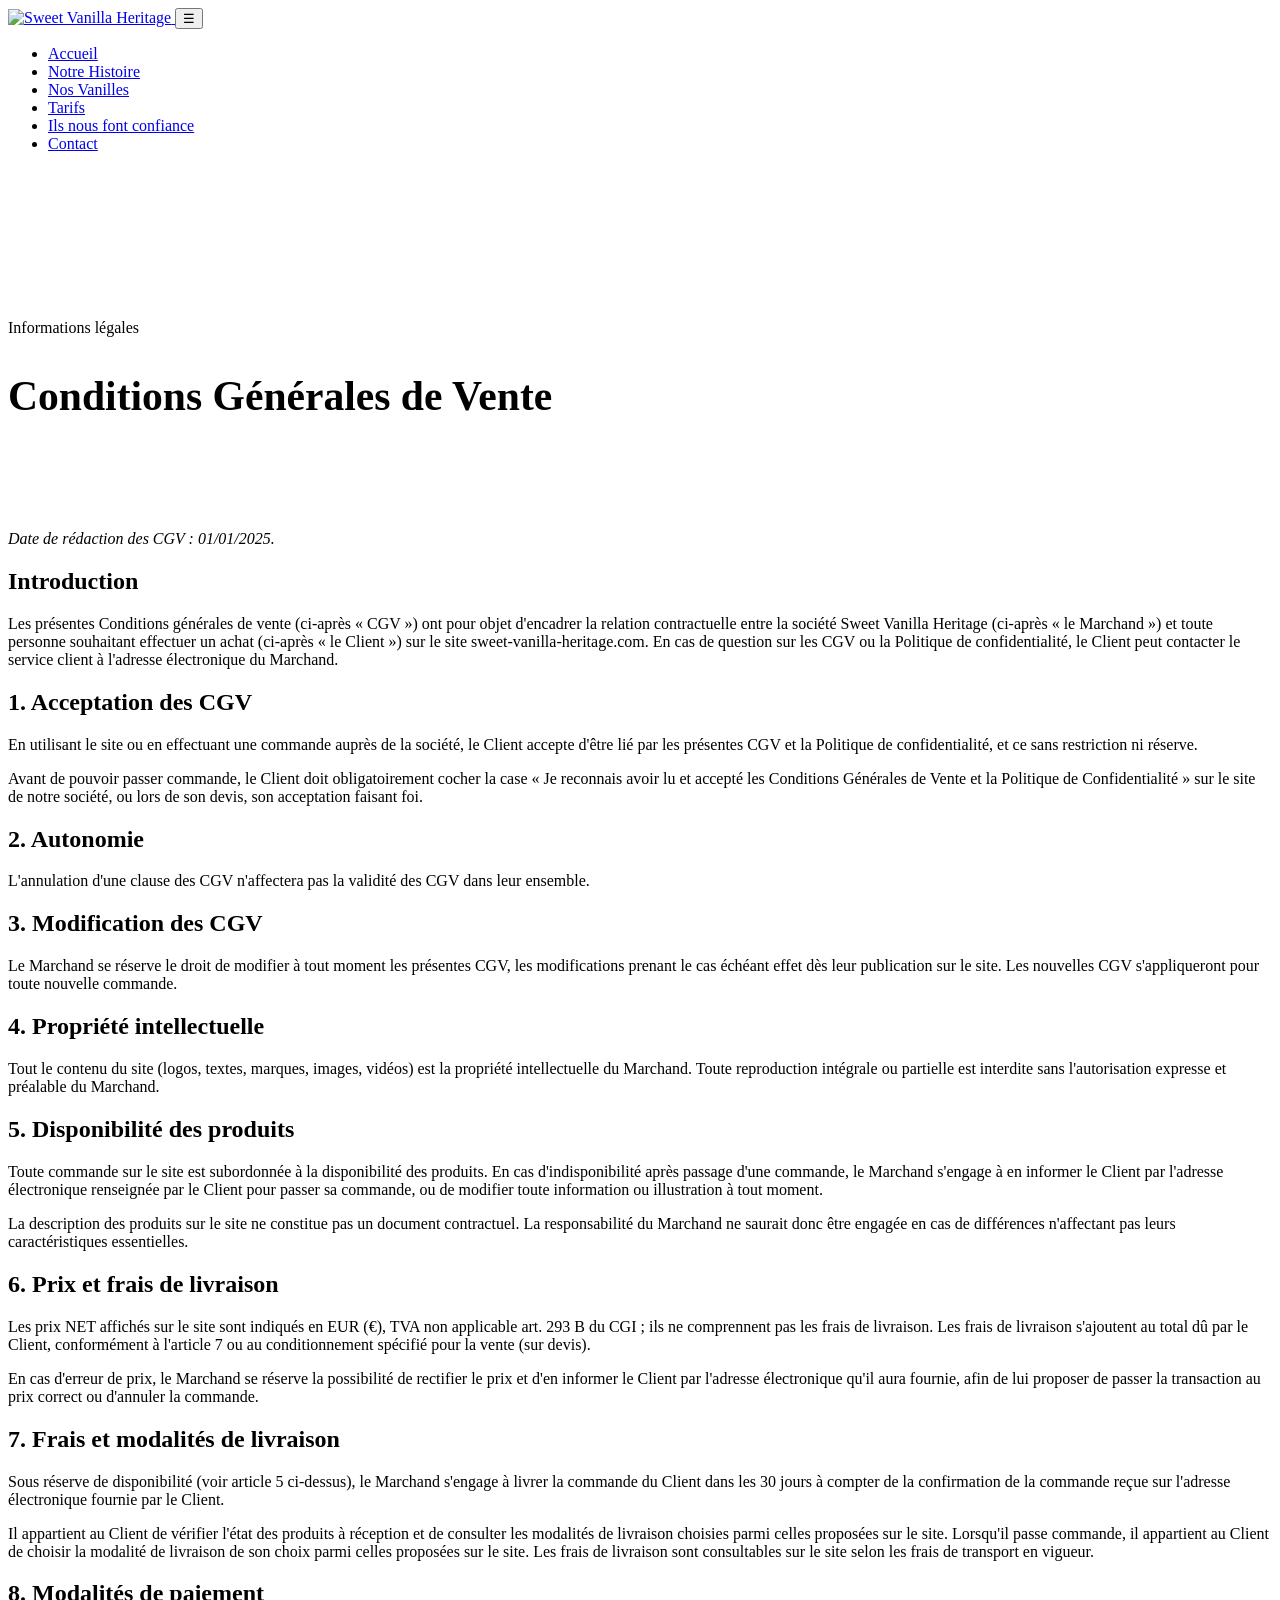
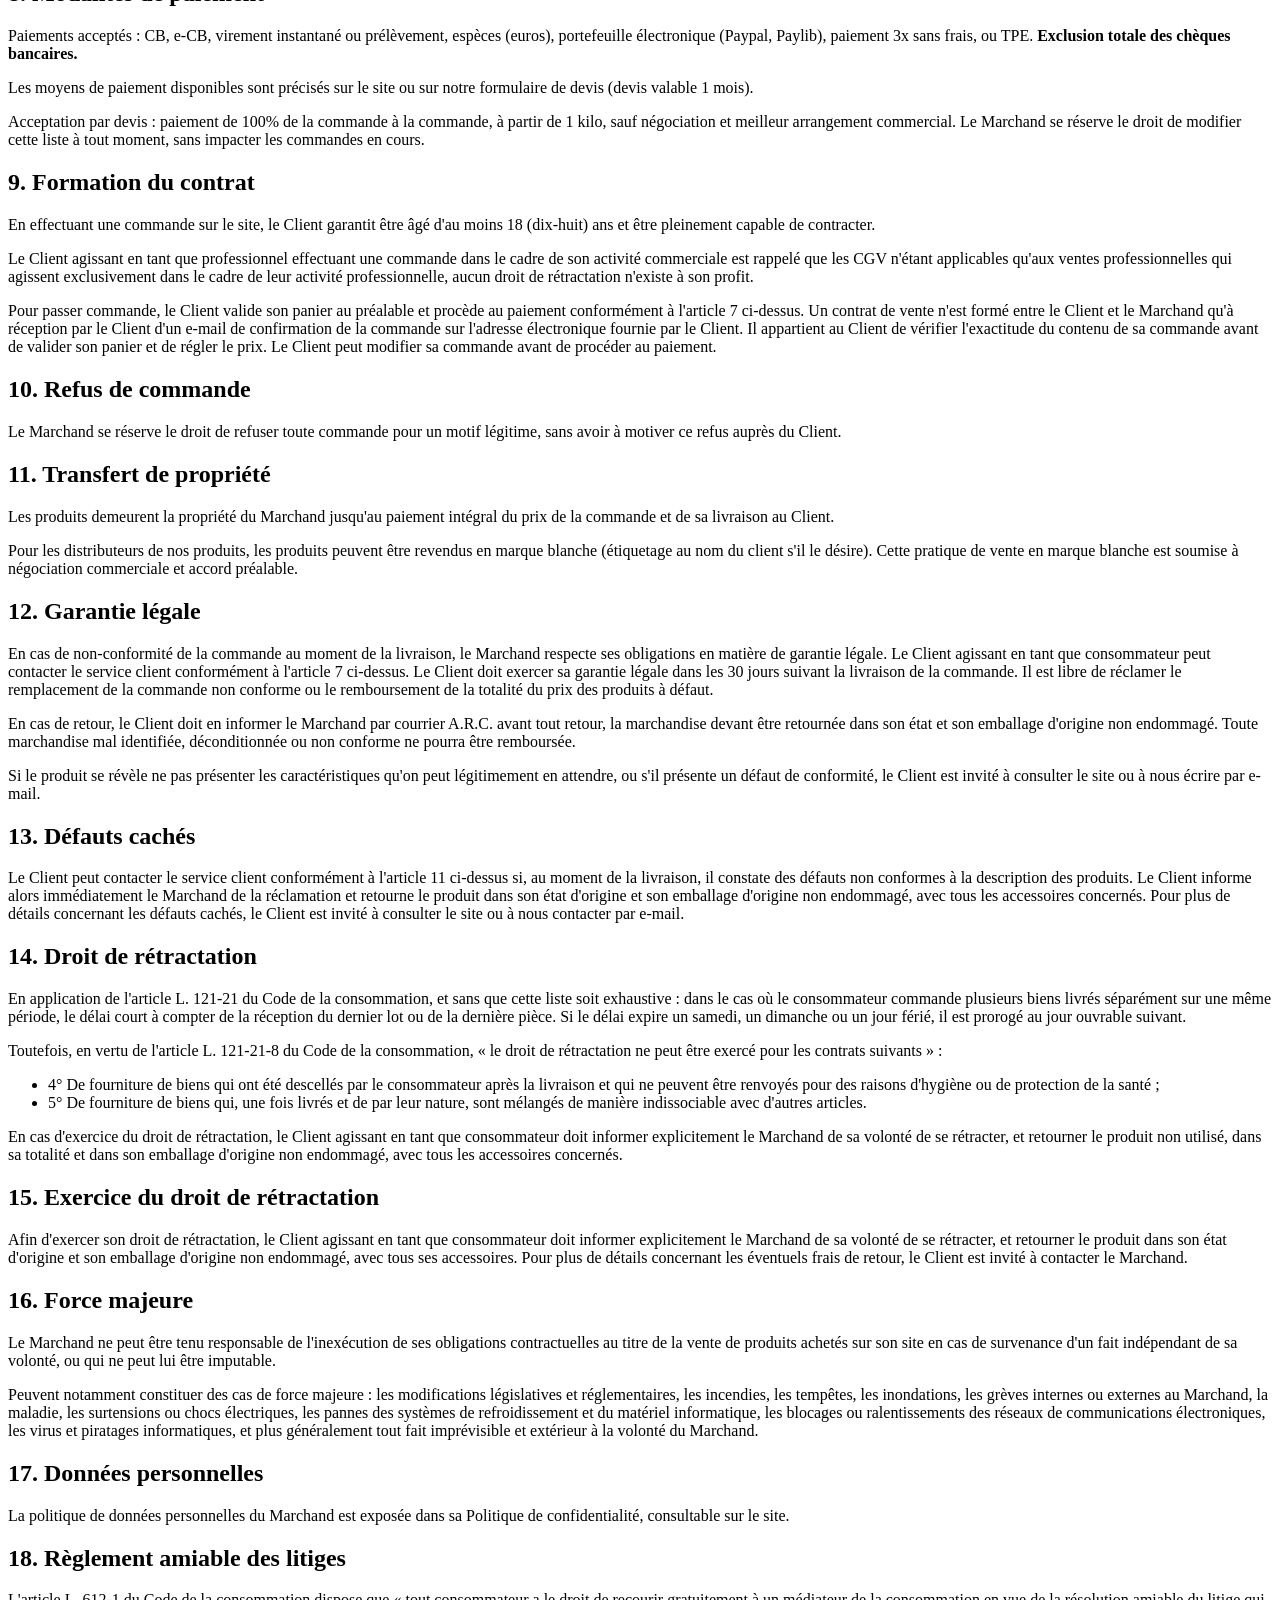
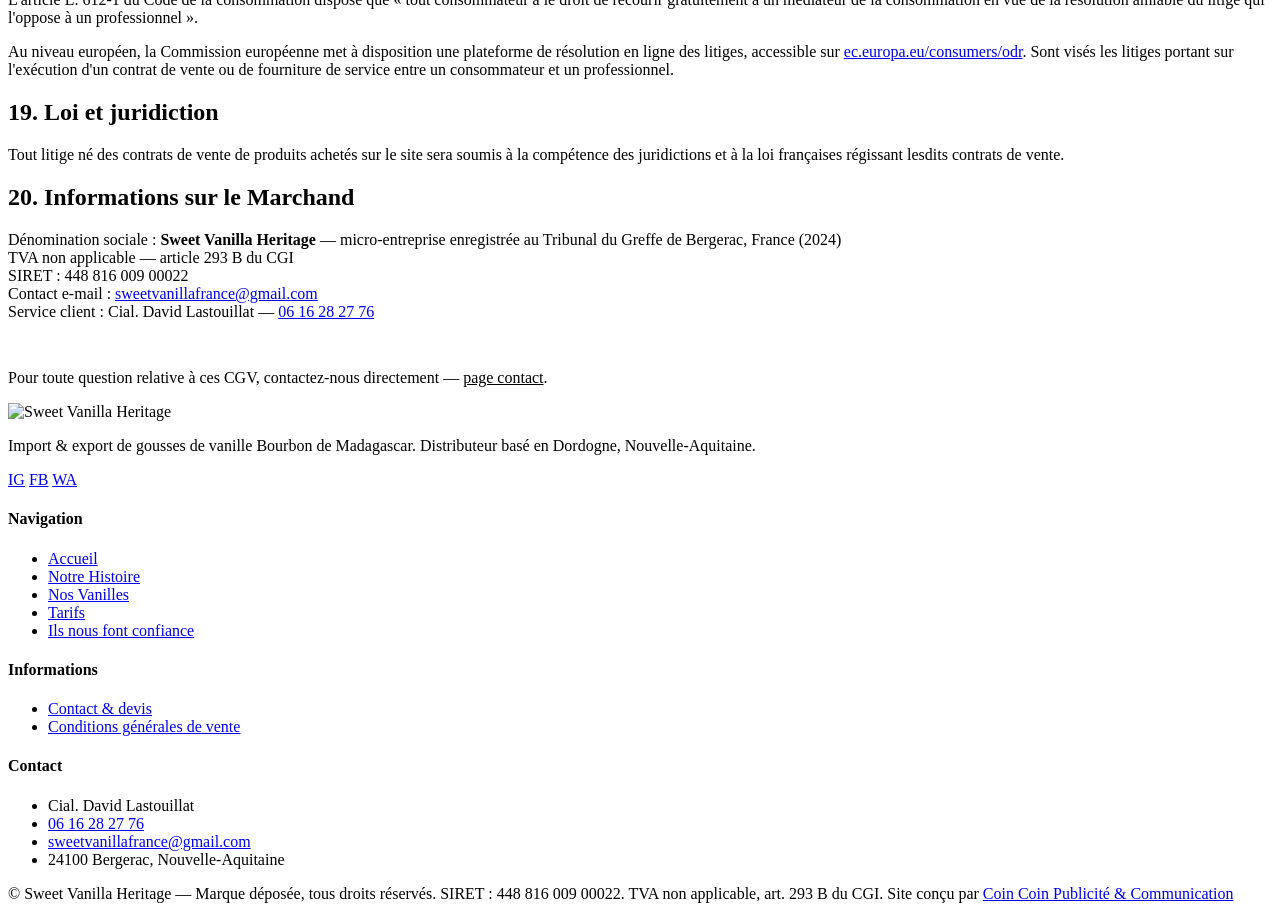
==== cgv.html @ 4b4fd027 "Add files via upload Site vitrine SVH" ====
<!DOCTYPE html>
<html lang="fr">
<head>
<meta charset="UTF-8">
<meta name="viewport" content="width=device-width, initial-scale=1.0">
<title>Conditions Générales de Vente — Sweet Vanilla Heritage</title>
<meta name="description" content="Conditions Générales de Vente de Sweet Vanilla Heritage.">
<link rel="icon" href="assets/img/favicon.png" type="image/png">
<link rel="preconnect" href="https://fonts.googleapis.com">
<link rel="preconnect" href="https://fonts.gstatic.com" crossorigin>
<link href="https://fonts.googleapis.com/css2?family=Playfair+Display:wght@500;600;700&family=Alex+Brush&family=Montserrat:wght@400;500;600;700&display=swap" rel="stylesheet">
<link rel="stylesheet" href="assets/css/style.css">
</head>
<body>

<header class="site-header">
  <div class="container">
    <a href="index.html" class="brand">
      <img src="assets/img/logo.png" alt="Sweet Vanilla Heritage">
    </a>
    <button class="nav-toggle" aria-label="Ouvrir le menu" aria-expanded="false">☰</button>
    <nav class="main-nav">
      <ul>
        <li><a href="index.html">Accueil</a></li>
        <li><a href="histoire.html">Notre Histoire</a></li>
        <li><a href="vanilles.html">Nos Vanilles</a></li>
        <li><a href="tarifs.html">Tarifs</a></li>
        <li><a href="confiance.html">Ils nous font confiance</a></li>
        <li><a href="contact.html">Contact</a></li>
      </ul>
    </nav>
  </div>
</header>

<section class="page-hero" style="padding-top:150px; padding-bottom:60px;">
  <div class="kenburns-bg" style="background-image: url('assets/img/harvest-vertical.jpg'); filter:brightness(0.4);"></div>
  <div class="container">
    <span class="eyebrow">Informations légales</span>
    <h1 style="font-size:clamp(1.8rem,4vw,2.6rem);">Conditions Générales de Vente</h1>
  </div>
</section>

<section class="section">
  <div class="container legal">
    <p class="muted"><em>Date de rédaction des CGV : 01/01/2025.</em></p>

    <h2>Introduction</h2>
    <p>Les présentes Conditions générales de vente (ci-après « CGV ») ont pour objet d'encadrer la relation contractuelle entre la société Sweet Vanilla Heritage (ci-après « le Marchand ») et toute personne souhaitant effectuer un achat (ci-après « le Client ») sur le site sweet-vanilla-heritage.com. En cas de question sur les CGV ou la Politique de confidentialité, le Client peut contacter le service client à l'adresse électronique du Marchand.</p>

    <h2>1. Acceptation des CGV</h2>
    <p>En utilisant le site ou en effectuant une commande auprès de la société, le Client accepte d'être lié par les présentes CGV et la Politique de confidentialité, et ce sans restriction ni réserve.</p>
    <p>Avant de pouvoir passer commande, le Client doit obligatoirement cocher la case « Je reconnais avoir lu et accepté les Conditions Générales de Vente et la Politique de Confidentialité » sur le site de notre société, ou lors de son devis, son acceptation faisant foi.</p>

    <h2>2. Autonomie</h2>
    <p>L'annulation d'une clause des CGV n'affectera pas la validité des CGV dans leur ensemble.</p>

    <h2>3. Modification des CGV</h2>
    <p>Le Marchand se réserve le droit de modifier à tout moment les présentes CGV, les modifications prenant le cas échéant effet dès leur publication sur le site. Les nouvelles CGV s'appliqueront pour toute nouvelle commande.</p>

    <h2>4. Propriété intellectuelle</h2>
    <p>Tout le contenu du site (logos, textes, marques, images, vidéos) est la propriété intellectuelle du Marchand. Toute reproduction intégrale ou partielle est interdite sans l'autorisation expresse et préalable du Marchand.</p>

    <h2>5. Disponibilité des produits</h2>
    <p>Toute commande sur le site est subordonnée à la disponibilité des produits. En cas d'indisponibilité après passage d'une commande, le Marchand s'engage à en informer le Client par l'adresse électronique renseignée par le Client pour passer sa commande, ou de modifier toute information ou illustration à tout moment.</p>
    <p>La description des produits sur le site ne constitue pas un document contractuel. La responsabilité du Marchand ne saurait donc être engagée en cas de différences n'affectant pas leurs caractéristiques essentielles.</p>

    <h2>6. Prix et frais de livraison</h2>
    <p>Les prix NET affichés sur le site sont indiqués en EUR (€), TVA non applicable art. 293 B du CGI ; ils ne comprennent pas les frais de livraison. Les frais de livraison s'ajoutent au total dû par le Client, conformément à l'article 7 ou au conditionnement spécifié pour la vente (sur devis).</p>
    <p>En cas d'erreur de prix, le Marchand se réserve la possibilité de rectifier le prix et d'en informer le Client par l'adresse électronique qu'il aura fournie, afin de lui proposer de passer la transaction au prix correct ou d'annuler la commande.</p>

    <h2>7. Frais et modalités de livraison</h2>
    <p>Sous réserve de disponibilité (voir article 5 ci-dessus), le Marchand s'engage à livrer la commande du Client dans les 30 jours à compter de la confirmation de la commande reçue sur l'adresse électronique fournie par le Client.</p>
    <p>Il appartient au Client de vérifier l'état des produits à réception et de consulter les modalités de livraison choisies parmi celles proposées sur le site. Lorsqu'il passe commande, il appartient au Client de choisir la modalité de livraison de son choix parmi celles proposées sur le site. Les frais de livraison sont consultables sur le site selon les frais de transport en vigueur.</p>

    <h2>8. Modalités de paiement</h2>
    <p>Paiements acceptés : CB, e-CB, virement instantané ou prélèvement, espèces (euros), portefeuille électronique (Paypal, Paylib), paiement 3x sans frais, ou TPE. <strong>Exclusion totale des chèques bancaires.</strong></p>
    <p>Les moyens de paiement disponibles sont précisés sur le site ou sur notre formulaire de devis (devis valable 1 mois).</p>
    <p>Acceptation par devis : paiement de 100% de la commande à la commande, à partir de 1 kilo, sauf négociation et meilleur arrangement commercial. Le Marchand se réserve le droit de modifier cette liste à tout moment, sans impacter les commandes en cours.</p>

    <h2>9. Formation du contrat</h2>
    <p>En effectuant une commande sur le site, le Client garantit être âgé d'au moins 18 (dix-huit) ans et être pleinement capable de contracter.</p>
    <p>Le Client agissant en tant que professionnel effectuant une commande dans le cadre de son activité commerciale est rappelé que les CGV n'étant applicables qu'aux ventes professionnelles qui agissent exclusivement dans le cadre de leur activité professionnelle, aucun droit de rétractation n'existe à son profit.</p>
    <p>Pour passer commande, le Client valide son panier au préalable et procède au paiement conformément à l'article 7 ci-dessus. Un contrat de vente n'est formé entre le Client et le Marchand qu'à réception par le Client d'un e-mail de confirmation de la commande sur l'adresse électronique fournie par le Client. Il appartient au Client de vérifier l'exactitude du contenu de sa commande avant de valider son panier et de régler le prix. Le Client peut modifier sa commande avant de procéder au paiement.</p>

    <h2>10. Refus de commande</h2>
    <p>Le Marchand se réserve le droit de refuser toute commande pour un motif légitime, sans avoir à motiver ce refus auprès du Client.</p>

    <h2>11. Transfert de propriété</h2>
    <p>Les produits demeurent la propriété du Marchand jusqu'au paiement intégral du prix de la commande et de sa livraison au Client.</p>
    <p>Pour les distributeurs de nos produits, les produits peuvent être revendus en marque blanche (étiquetage au nom du client s'il le désire). Cette pratique de vente en marque blanche est soumise à négociation commerciale et accord préalable.</p>

    <h2>12. Garantie légale</h2>
    <p>En cas de non-conformité de la commande au moment de la livraison, le Marchand respecte ses obligations en matière de garantie légale. Le Client agissant en tant que consommateur peut contacter le service client conformément à l'article 7 ci-dessus. Le Client doit exercer sa garantie légale dans les 30 jours suivant la livraison de la commande. Il est libre de réclamer le remplacement de la commande non conforme ou le remboursement de la totalité du prix des produits à défaut.</p>
    <p>En cas de retour, le Client doit en informer le Marchand par courrier A.R.C. avant tout retour, la marchandise devant être retournée dans son état et son emballage d'origine non endommagé. Toute marchandise mal identifiée, déconditionnée ou non conforme ne pourra être remboursée.</p>
    <p>Si le produit se révèle ne pas présenter les caractéristiques qu'on peut légitimement en attendre, ou s'il présente un défaut de conformité, le Client est invité à consulter le site ou à nous écrire par e-mail.</p>

    <h2>13. Défauts cachés</h2>
    <p>Le Client peut contacter le service client conformément à l'article 11 ci-dessus si, au moment de la livraison, il constate des défauts non conformes à la description des produits. Le Client informe alors immédiatement le Marchand de la réclamation et retourne le produit dans son état d'origine et son emballage d'origine non endommagé, avec tous les accessoires concernés. Pour plus de détails concernant les défauts cachés, le Client est invité à consulter le site ou à nous contacter par e-mail.</p>

    <h2>14. Droit de rétractation</h2>
    <p>En application de l'article L. 121-21 du Code de la consommation, et sans que cette liste soit exhaustive : dans le cas où le consommateur commande plusieurs biens livrés séparément sur une même période, le délai court à compter de la réception du dernier lot ou de la dernière pièce. Si le délai expire un samedi, un dimanche ou un jour férié, il est prorogé au jour ouvrable suivant.</p>
    <p>Toutefois, en vertu de l'article L. 121-21-8 du Code de la consommation, « le droit de rétractation ne peut être exercé pour les contrats suivants » :</p>
    <ul>
      <li>4° De fourniture de biens qui ont été descellés par le consommateur après la livraison et qui ne peuvent être renvoyés pour des raisons d'hygiène ou de protection de la santé ;</li>
      <li>5° De fourniture de biens qui, une fois livrés et de par leur nature, sont mélangés de manière indissociable avec d'autres articles.</li>
    </ul>
    <p>En cas d'exercice du droit de rétractation, le Client agissant en tant que consommateur doit informer explicitement le Marchand de sa volonté de se rétracter, et retourner le produit non utilisé, dans sa totalité et dans son emballage d'origine non endommagé, avec tous les accessoires concernés.</p>

    <h2>15. Exercice du droit de rétractation</h2>
    <p>Afin d'exercer son droit de rétractation, le Client agissant en tant que consommateur doit informer explicitement le Marchand de sa volonté de se rétracter, et retourner le produit dans son état d'origine et son emballage d'origine non endommagé, avec tous ses accessoires. Pour plus de détails concernant les éventuels frais de retour, le Client est invité à contacter le Marchand.</p>

    <h2>16. Force majeure</h2>
    <p>Le Marchand ne peut être tenu responsable de l'inexécution de ses obligations contractuelles au titre de la vente de produits achetés sur son site en cas de survenance d'un fait indépendant de sa volonté, ou qui ne peut lui être imputable.</p>
    <p>Peuvent notamment constituer des cas de force majeure : les modifications législatives et réglementaires, les incendies, les tempêtes, les inondations, les grèves internes ou externes au Marchand, la maladie, les surtensions ou chocs électriques, les pannes des systèmes de refroidissement et du matériel informatique, les blocages ou ralentissements des réseaux de communications électroniques, les virus et piratages informatiques, et plus généralement tout fait imprévisible et extérieur à la volonté du Marchand.</p>

    <h2>17. Données personnelles</h2>
    <p>La politique de données personnelles du Marchand est exposée dans sa Politique de confidentialité, consultable sur le site.</p>

    <h2>18. Règlement amiable des litiges</h2>
    <p>L'article L. 612-1 du Code de la consommation dispose que « tout consommateur a le droit de recourir gratuitement à un médiateur de la consommation en vue de la résolution amiable du litige qui l'oppose à un professionnel ».</p>
    <p>Au niveau européen, la Commission européenne met à disposition une plateforme de résolution en ligne des litiges, accessible sur <a href="https://ec.europa.eu/consumers/odr/" target="_blank" rel="noopener" style="text-decoration:underline;">ec.europa.eu/consumers/odr</a>. Sont visés les litiges portant sur l'exécution d'un contrat de vente ou de fourniture de service entre un consommateur et un professionnel.</p>

    <h2>19. Loi et juridiction</h2>
    <p>Tout litige né des contrats de vente de produits achetés sur le site sera soumis à la compétence des juridictions et à la loi françaises régissant lesdits contrats de vente.</p>

    <h2>20. Informations sur le Marchand</h2>
    <p>
      Dénomination sociale : <strong>Sweet Vanilla Heritage</strong> — micro-entreprise enregistrée au Tribunal du Greffe de Bergerac, France (2024)<br>
      TVA non applicable — article 293 B du CGI<br>
      SIRET : 448 816 009 00022<br>
      Contact e-mail : <a href="mailto:sweetvanillafrance@gmail.com" style="text-decoration:underline;">sweetvanillafrance@gmail.com</a><br>
      Service client : Cial. David Lastouillat — <a href="tel:+33616282776" style="text-decoration:underline;">06 16 28 27 76</a>
    </p>

    <div class="divider" style="margin:48px auto;"></div>
    <p class="text-center muted">Pour toute question relative à ces CGV, contactez-nous directement — <a href="contact.html" style="color:var(--gold-dark); text-decoration:underline;">page contact</a>.</p>
  </div>
</section>

<footer class="site-footer">
  <div class="container">
    <div class="footer-grid">
      <div class="footer-brand">
        <img src="assets/img/logo.png" alt="Sweet Vanilla Heritage">
        <p>Import &amp; export de gousses de vanille Bourbon de Madagascar. Distributeur basé en Dordogne, Nouvelle-Aquitaine.</p>
        <div class="social-row">
          <a href="https://www.instagram.com/sweetvanillaheritage" target="_blank" rel="noopener" aria-label="Instagram">IG</a>
          <a href="https://www.facebook.com/" target="_blank" rel="noopener" aria-label="Facebook">FB</a>
          <a href="https://wa.me/33616282776" target="_blank" rel="noopener" aria-label="WhatsApp">WA</a>
        </div>
      </div>
      <div>
        <h4>Navigation</h4>
        <ul>
          <li><a href="index.html">Accueil</a></li>
          <li><a href="histoire.html">Notre Histoire</a></li>
          <li><a href="vanilles.html">Nos Vanilles</a></li>
          <li><a href="tarifs.html">Tarifs</a></li>
          <li><a href="confiance.html">Ils nous font confiance</a></li>
        </ul>
      </div>
      <div>
        <h4>Informations</h4>
        <ul>
          <li><a href="contact.html">Contact &amp; devis</a></li>
          <li><a href="cgv.html">Conditions générales de vente</a></li>
        </ul>
      </div>
      <div>
        <h4>Contact</h4>
        <ul>
          <li>Cial. David Lastouillat</li>
          <li><a href="tel:+33616282776">06 16 28 27 76</a></li>
          <li><a href="mailto:sweetvanillafrance@gmail.com">sweetvanillafrance@gmail.com</a></li>
          <li>24100 Bergerac, Nouvelle-Aquitaine</li>
        </ul>
      </div>
    </div>
    <div class="footer-bottom">
      <span>© <span id="year"></span> Sweet Vanilla Heritage — Marque déposée, tous droits réservés. SIRET : 448 816 009 00022. TVA non applicable, art. 293 B du CGI.</span>
      <span>Site conçu par <a href="https://www.coin-coin.fr" target="_blank" rel="noopener">Coin Coin Publicité &amp; Communication</a></span>
    </div>
  </div>
</footer>

<script src="assets/js/main.js"></script>
</body>
</html>
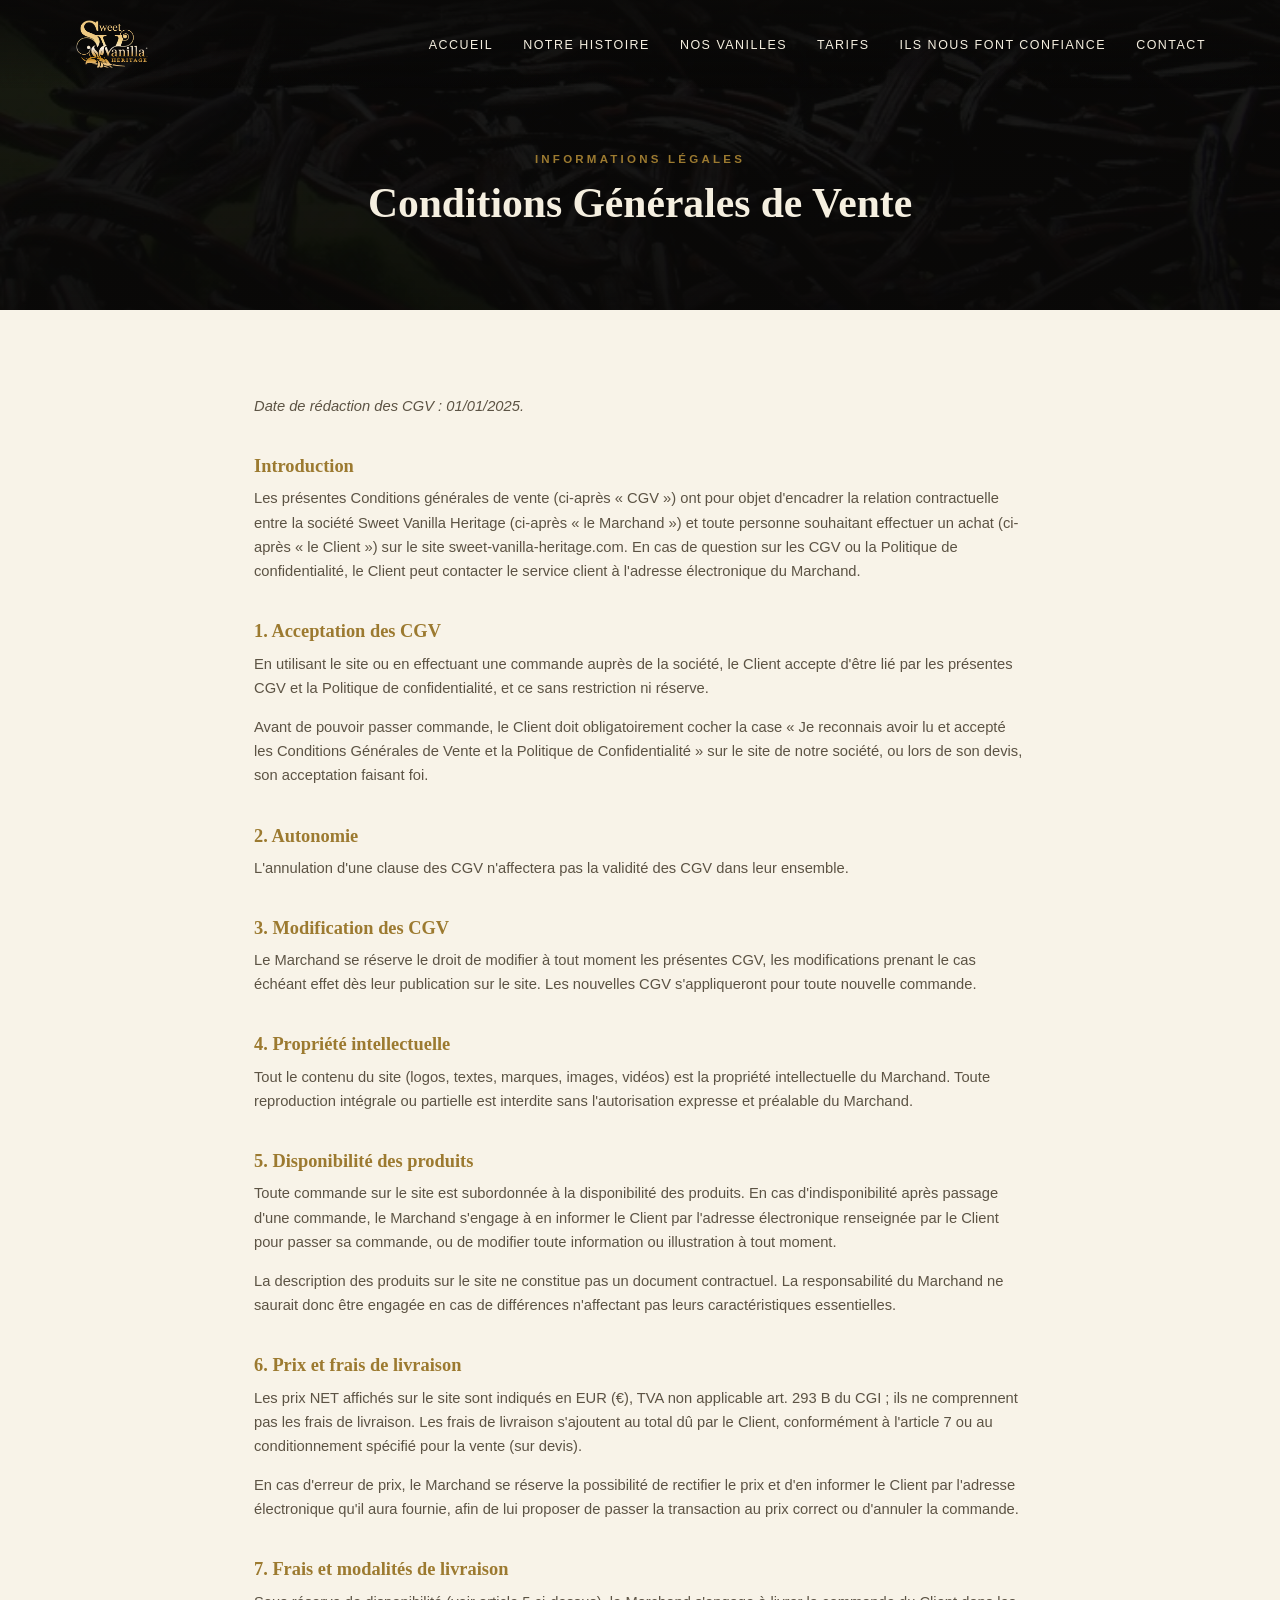
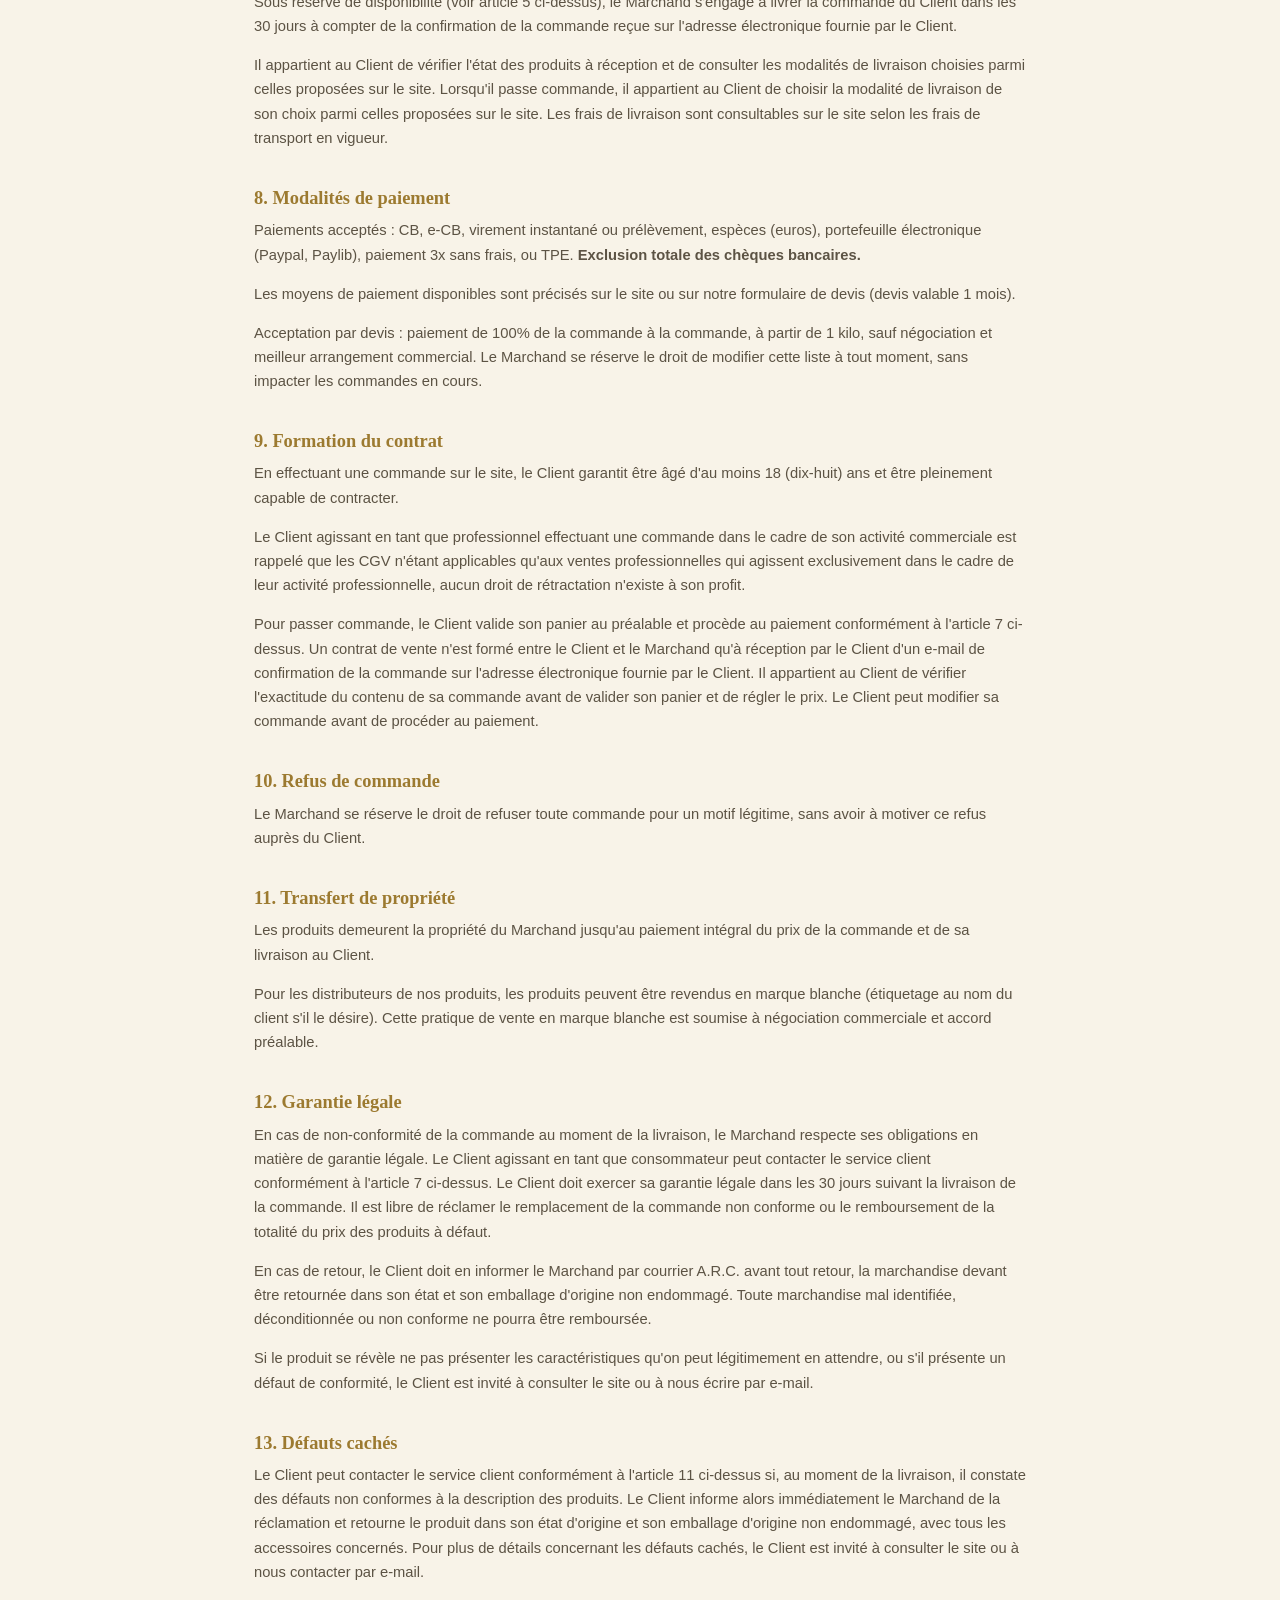
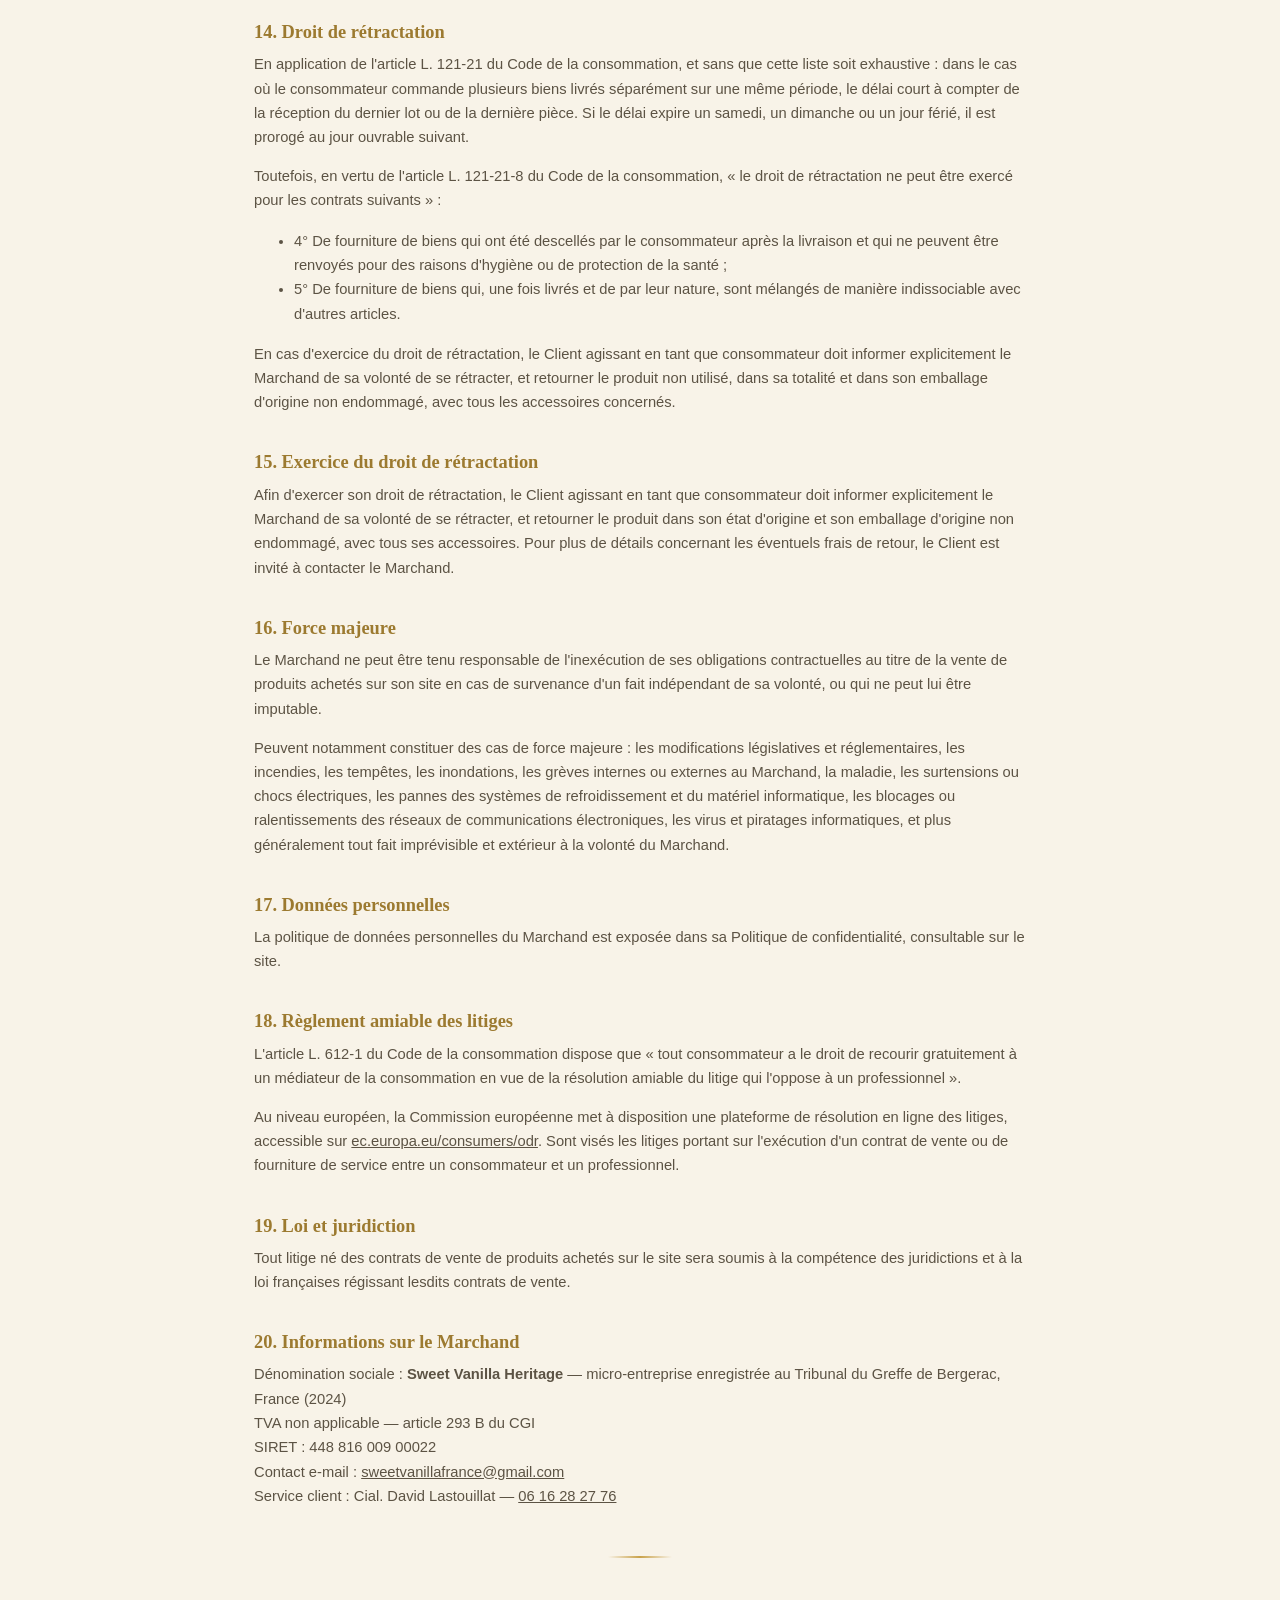
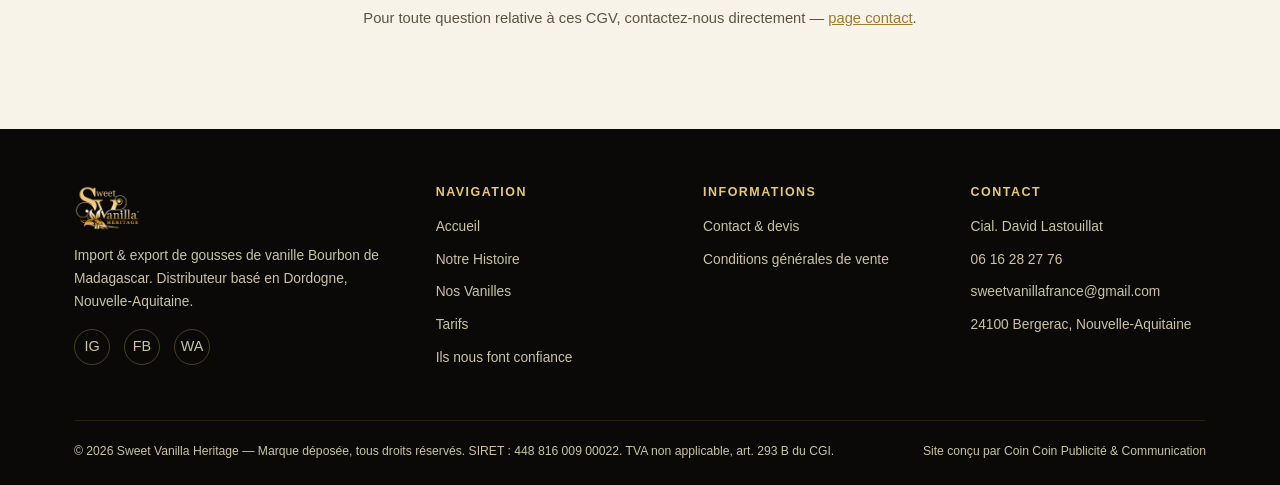
==== commit 82086b11: "Lien du pied de page vers pub.coin-coin.fr" ====
--- a/cgv.html
+++ b/cgv.html
@@ -178,7 +178,7 @@
     </div>
     <div class="footer-bottom">
       <span>© <span id="year"></span> Sweet Vanilla Heritage — Marque déposée, tous droits réservés. SIRET : 448 816 009 00022. TVA non applicable, art. 293 B du CGI.</span>
-      <span>Site conçu par <a href="https://www.coin-coin.fr" target="_blank" rel="noopener">Coin Coin Publicité &amp; Communication</a></span>
+      <span>Site conçu par <a href="https://pub.coin-coin.fr" target="_blank" rel="noopener">Coin Coin Publicité &amp; Communication</a></span>
     </div>
   </div>
 </footer>
--- a/assets/css/style.css
+++ b/assets/css/style.css
@@ -0,0 +1,766 @@
+/* =========================================================
+   Sweet Vanilla Heritage — feuille de style principale
+   Charte : noir profond + or, esprit plaquette "L'Or Noir de Madagascar"
+   ========================================================= */
+
+:root {
+  --black: #0a0908;
+  --black-soft: #141210;
+  --black-elevated: #1c1815;
+  --gold: #c9a24a;
+  --gold-light: #e6c878;
+  --gold-dark: #9c7a30;
+  --cream: #f8f3e8;
+  --cream-2: #efe7d6;
+  --text-light: #f5efe0;
+  --text-muted: #cdc2a8;
+  --text-dark: #241f18;
+  --text-dark-muted: #5c5344;
+  --border-gold: rgba(201, 162, 74, 0.35);
+  --shadow: 0 18px 40px rgba(0, 0, 0, 0.35);
+  --radius: 2px;
+  --serif: "Playfair Display", "Georgia", serif;
+  --script: "Alex Brush", "Brush Script MT", cursive;
+  --sans: "Montserrat", "Helvetica Neue", Arial, sans-serif;
+  --max-width: 1180px;
+}
+
+* { box-sizing: border-box; }
+html { scroll-behavior: smooth; }
+
+body {
+  margin: 0;
+  font-family: var(--sans);
+  background: var(--cream);
+  color: var(--text-dark);
+  line-height: 1.65;
+  -webkit-font-smoothing: antialiased;
+}
+
+img { max-width: 100%; display: block; }
+a { color: inherit; text-decoration: none; }
+
+.container {
+  max-width: var(--max-width);
+  margin: 0 auto;
+  padding: 0 24px;
+}
+
+h1, h2, h3, h4 {
+  font-family: var(--serif);
+  font-weight: 600;
+  line-height: 1.2;
+  margin: 0 0 0.5em;
+}
+
+h1 { font-size: clamp(2.2rem, 5vw, 3.6rem); }
+h2 { font-size: clamp(1.7rem, 3.4vw, 2.5rem); }
+h3 { font-size: 1.3rem; }
+
+p { margin: 0 0 1em; }
+
+.eyebrow {
+  display: block;
+  font-family: var(--sans);
+  font-size: 0.72rem;
+  letter-spacing: 0.28em;
+  text-transform: uppercase;
+  color: var(--gold-dark);
+  margin-bottom: 0.9em;
+  font-weight: 600;
+}
+
+.tagline-script {
+  font-family: var(--script);
+  font-size: clamp(1.6rem, 3vw, 2.4rem);
+  color: var(--gold-light);
+  font-weight: 400;
+  line-height: 1.3;
+}
+
+.section {
+  padding: 84px 0;
+}
+.section--tight { padding: 56px 0; }
+
+.section--dark {
+  background: var(--black);
+  color: var(--text-light);
+}
+.section--dark h2, .section--dark h3 { color: var(--text-light); }
+.section--dark .eyebrow { color: var(--gold-light); }
+
+.section--elevated { background: var(--black-soft); color: var(--text-light); }
+.section--elevated h2, .section--elevated h3 { color: var(--text-light); }
+
+.section-head {
+  text-align: center;
+  max-width: 720px;
+  margin: 0 auto 48px;
+}
+
+.divider {
+  width: 64px;
+  height: 2px;
+  margin: 18px auto;
+  background: linear-gradient(90deg, transparent, var(--gold), transparent);
+}
+
+/* Buttons */
+.btn {
+  display: inline-block;
+  padding: 14px 34px;
+  border: 1px solid var(--gold);
+  border-radius: var(--radius);
+  font-family: var(--sans);
+  font-size: 0.78rem;
+  letter-spacing: 0.16em;
+  text-transform: uppercase;
+  font-weight: 600;
+  transition: all 0.25s ease;
+  cursor: pointer;
+}
+.btn--gold {
+  background: linear-gradient(135deg, var(--gold-light), var(--gold-dark));
+  color: var(--black);
+  border-color: transparent;
+}
+.btn--gold:hover { filter: brightness(1.08); transform: translateY(-1px); }
+.btn--outline {
+  color: var(--gold-light);
+  border-color: var(--gold);
+  background: transparent;
+}
+.btn--outline:hover { background: rgba(201, 162, 74, 0.12); }
+.section--dark .btn--outline, .section--elevated .btn--outline { color: var(--gold-light); }
+body:not(.section--dark) .btn--outline { color: var(--gold-dark); border-color: var(--gold-dark); }
+
+/* ===== Header ===== */
+.site-header {
+  position: fixed;
+  top: 0; left: 0; right: 0;
+  z-index: 100;
+  padding: 18px 0;
+  background: linear-gradient(to bottom, rgba(10,9,8,0.85), transparent);
+  transition: background 0.3s ease, padding 0.3s ease, box-shadow 0.3s ease;
+}
+.site-header.is-scrolled {
+  background: rgba(10, 9, 8, 0.96);
+  padding: 10px 0;
+  box-shadow: 0 6px 24px rgba(0,0,0,0.35);
+  backdrop-filter: blur(6px);
+}
+.site-header .container {
+  display: flex;
+  align-items: center;
+  justify-content: space-between;
+  gap: 24px;
+}
+.brand { display: flex; align-items: center; gap: 10px; }
+.brand img { height: 52px; width: auto; transition: height 0.3s ease; }
+.is-scrolled .brand img { height: 40px; }
+
+.brand-text { font-family: var(--serif); color: var(--text-light); }
+.brand-text strong { display: block; font-size: 1.05rem; letter-spacing: 0.03em; }
+.brand-text span { display: block; font-size: 0.62rem; letter-spacing: 0.22em; color: var(--gold-light); text-transform: uppercase; }
+
+.nav-toggle {
+  display: none;
+  background: none;
+  border: 1px solid var(--border-gold);
+  color: var(--gold-light);
+  width: 42px; height: 42px;
+  font-size: 1.2rem;
+  cursor: pointer;
+}
+
+.main-nav ul {
+  list-style: none;
+  display: flex;
+  gap: 30px;
+  margin: 0;
+  padding: 0;
+}
+.main-nav a {
+  font-size: 0.78rem;
+  letter-spacing: 0.12em;
+  text-transform: uppercase;
+  color: var(--text-light);
+  font-weight: 500;
+  padding: 6px 0;
+  border-bottom: 1px solid transparent;
+  transition: color 0.2s, border-color 0.2s;
+}
+.main-nav a:hover, .main-nav a.is-active { color: var(--gold-light); border-color: var(--gold); }
+
+@media (max-width: 860px) {
+  .nav-toggle { display: block; }
+  .main-nav {
+    position: fixed;
+    top: 0; right: 0;
+    height: 100vh;
+    width: 78%;
+    max-width: 320px;
+    background: var(--black-soft);
+    padding: 100px 32px 32px;
+    transform: translateX(100%);
+    transition: transform 0.3s ease;
+    box-shadow: -10px 0 30px rgba(0,0,0,0.4);
+  }
+  .main-nav.is-open { transform: translateX(0); }
+  .main-nav ul { flex-direction: column; gap: 22px; }
+}
+
+/* ===== Hero ===== */
+.hero {
+  position: relative;
+  min-height: 92vh;
+  display: flex;
+  align-items: center;
+  color: var(--text-light);
+  background-size: cover;
+  background-position: center;
+  overflow: hidden;
+}
+.hero::before {
+  content: "";
+  position: absolute; inset: 0;
+  background: linear-gradient(180deg, rgba(10,9,8,0.55) 0%, rgba(10,9,8,0.72) 55%, rgba(10,9,8,0.95) 100%);
+}
+.hero .container { position: relative; z-index: 2; }
+.hero-inner { max-width: 680px; padding-top: 60px; }
+.hero-logo { width: 220px; margin-bottom: 28px; }
+.hero h1 { color: var(--text-light); }
+.hero .lede { font-size: 1.1rem; color: var(--text-muted); max-width: 520px; margin-bottom: 2em; }
+.hero-cta { display: flex; gap: 16px; flex-wrap: wrap; }
+
+.page-hero {
+  position: relative;
+  padding: 190px 0 90px;
+  color: var(--text-light);
+  background-size: cover;
+  background-position: center;
+}
+.page-hero::before {
+  content: "";
+  position: absolute; inset: 0;
+  background: linear-gradient(180deg, rgba(10,9,8,0.78), rgba(10,9,8,0.92));
+}
+.page-hero .container { position: relative; z-index: 2; text-align: center; }
+.page-hero h1 { color: var(--text-light); }
+.page-hero .lede { max-width: 640px; margin: 0 auto; color: var(--text-muted); }
+
+/* ===== Grids & cards ===== */
+.grid {
+  display: grid;
+  gap: 32px;
+}
+.grid--2 { grid-template-columns: repeat(2, 1fr); }
+.grid--3 { grid-template-columns: repeat(3, 1fr); }
+.grid--4 { grid-template-columns: repeat(4, 1fr); }
+@media (max-width: 900px) {
+  .grid--3, .grid--4 { grid-template-columns: repeat(2, 1fr); }
+}
+@media (max-width: 600px) {
+  .grid--2, .grid--3, .grid--4 { grid-template-columns: 1fr; }
+}
+
+.split {
+  display: grid;
+  grid-template-columns: 1fr 1fr;
+  gap: 56px;
+  align-items: center;
+}
+@media (max-width: 800px) {
+  .split { grid-template-columns: 1fr; gap: 32px; }
+}
+
+.card {
+  background: var(--black-soft);
+  border: 1px solid var(--border-gold);
+  padding: 30px;
+  color: var(--text-light);
+}
+.card h3 { color: var(--gold-light); }
+
+.product-card {
+  background: var(--black-soft);
+  border: 1px solid var(--border-gold);
+  overflow: hidden;
+  display: flex;
+  flex-direction: column;
+}
+.product-card .photo {
+  aspect-ratio: 4 / 3;
+  overflow: hidden;
+}
+.product-card .photo img {
+  width: 100%; height: 100%; object-fit: cover;
+  transition: transform 0.5s ease;
+}
+.product-card:hover .photo img { transform: scale(1.06); }
+.product-card .body { padding: 26px; color: var(--text-light); flex: 1; display: flex; flex-direction: column; }
+.product-card .kicker { color: var(--gold-light); font-size: 0.72rem; letter-spacing: 0.16em; text-transform: uppercase; margin-bottom: 6px; }
+.product-card h3 { margin-bottom: 4px; }
+.product-card .type { color: var(--text-muted); font-size: 0.85rem; margin-bottom: 14px; }
+.product-card .desc { font-size: 0.92rem; color: var(--text-muted); flex: 1; }
+.product-card .meta {
+  display: flex; gap: 14px; flex-wrap: wrap;
+  margin-top: 16px; padding-top: 16px;
+  border-top: 1px solid var(--border-gold);
+  font-size: 0.78rem; color: var(--gold-light);
+}
+.product-card .meta span { white-space: nowrap; }
+
+.rating { display: flex; gap: 10px; font-size: 0.78rem; color: var(--text-muted); margin: 10px 0 4px; }
+.dots { letter-spacing: 2px; color: var(--gold); }
+
+/* ===== Carrousel (sélection produits) ===== */
+.carousel { position: relative; }
+.carousel-track {
+  display: flex;
+  gap: 28px;
+  overflow-x: auto;
+  scroll-snap-type: x mandatory;
+  scroll-behavior: smooth;
+  padding: 4px 4px 16px;
+  -webkit-overflow-scrolling: touch;
+  scrollbar-width: thin;
+  scrollbar-color: var(--gold-dark) transparent;
+}
+.carousel-track::-webkit-scrollbar { height: 6px; }
+.carousel-track::-webkit-scrollbar-thumb { background: var(--gold-dark); border-radius: 3px; }
+.carousel-track::-webkit-scrollbar-track { background: transparent; }
+.carousel-track .product-card {
+  flex: 0 0 340px;
+  scroll-snap-align: start;
+}
+@media (max-width: 900px) {
+  .carousel-track .product-card { flex-basis: 300px; }
+}
+@media (max-width: 600px) {
+  .carousel-track .product-card { flex-basis: 86%; }
+}
+.carousel-arrow {
+  position: absolute;
+  top: 50%;
+  transform: translateY(-50%);
+  width: 44px;
+  height: 44px;
+  border-radius: 50%;
+  border: 1px solid var(--border-gold);
+  background: rgba(10, 9, 8, 0.72);
+  color: var(--gold-light);
+  font-size: 1.2rem;
+  line-height: 1;
+  display: flex;
+  align-items: center;
+  justify-content: center;
+  cursor: pointer;
+  z-index: 2;
+  transition: background 0.25s ease, border-color 0.25s ease, opacity 0.25s ease;
+}
+.carousel-arrow:hover { background: var(--gold-dark); color: var(--black); border-color: var(--gold-dark); }
+.carousel-arrow--prev { left: -8px; }
+.carousel-arrow--next { right: -8px; }
+.carousel-arrow:disabled { opacity: 0.3; cursor: default; pointer-events: none; }
+@media (max-width: 640px) {
+  .carousel-arrow { width: 36px; height: 36px; font-size: 1rem; }
+  .carousel-arrow--prev { left: -2px; }
+  .carousel-arrow--next { right: -2px; }
+}
+.carousel-dots {
+  display: flex;
+  justify-content: center;
+  gap: 8px;
+  margin-top: 4px;
+}
+.carousel-dots button {
+  width: 8px;
+  height: 8px;
+  border-radius: 50%;
+  border: 1px solid var(--gold-dark);
+  background: transparent;
+  padding: 0;
+  cursor: pointer;
+  transition: background 0.25s ease, transform 0.25s ease;
+}
+.carousel-dots button.is-active { background: var(--gold); transform: scale(1.2); }
+
+/* ===== Tables (tarifs) ===== */
+.table-wrap { overflow-x: auto; border: 1px solid var(--border-gold); }
+table.price {
+  width: 100%;
+  border-collapse: collapse;
+  min-width: 900px;
+  background: var(--black-soft);
+  color: var(--text-light);
+  font-size: 0.86rem;
+}
+table.price caption { caption-side: top; padding: 14px; font-family: var(--serif); font-size: 1.1rem; color: var(--gold-light); text-align: left; }
+table.price th, table.price td {
+  padding: 14px 16px;
+  border-bottom: 1px solid rgba(201,162,74,0.18);
+  text-align: center;
+  vertical-align: middle;
+}
+table.price thead th {
+  background: var(--black-elevated);
+  color: var(--gold-light);
+  font-size: 0.7rem;
+  letter-spacing: 0.08em;
+  text-transform: uppercase;
+  font-weight: 600;
+}
+table.price td:first-child, table.price th:first-child {
+  text-align: left;
+  font-family: var(--serif);
+  color: var(--text-light);
+  min-width: 220px;
+}
+table.price tr:hover td { background: rgba(201,162,74,0.06); }
+.price-highlight { color: var(--gold-light); font-weight: 700; }
+.price-note { font-size: 0.72rem; color: var(--text-dark-muted); }
+.section--dark .price-note, .section--elevated .price-note, table.price .price-note { color: var(--text-muted); }
+
+.tarif-legend {
+  display: flex; gap: 24px; flex-wrap: wrap;
+  margin: 20px 0 40px;
+  font-size: 0.82rem; color: var(--text-dark-muted);
+}
+.tarif-legend strong { color: var(--gold-dark); }
+
+/* ===== Trust / clients ===== */
+.client-list { list-style: none; margin: 0; padding: 0; }
+.client-list li {
+  padding: 18px 0;
+  border-bottom: 1px solid var(--border-gold);
+  font-family: var(--serif);
+  font-size: 1.05rem;
+  display: flex; align-items: center; gap: 14px;
+  color: var(--text-light);
+}
+.client-list li::before { content: "✦"; color: var(--gold); font-size: 0.8rem; }
+.client-list .role { font-family: var(--sans); font-size: 0.72rem; color: var(--text-muted); letter-spacing: 0.05em; }
+
+.stat {
+  text-align: center;
+}
+.stat strong {
+  display: block;
+  font-family: var(--serif);
+  font-size: 2.4rem;
+  color: var(--gold-dark);
+}
+.stat span { font-size: 0.76rem; letter-spacing: 0.1em; text-transform: uppercase; color: var(--text-dark-muted); }
+.section--dark .stat strong, .section--elevated .stat strong { color: var(--gold-light); }
+.section--dark .stat span, .section--elevated .stat span { color: var(--text-muted); }
+
+/* ===== CTA band ===== */
+.cta-band {
+  background: linear-gradient(120deg, var(--gold-dark), var(--gold), var(--gold-light));
+  color: var(--black);
+  padding: 60px 0;
+  text-align: center;
+}
+.cta-band h2 { color: var(--black); }
+.cta-band .btn--outline { border-color: var(--black); color: var(--black); }
+.cta-band .btn--outline:hover { background: rgba(0,0,0,0.08); }
+
+/* ===== Footer ===== */
+.site-footer {
+  background: var(--black);
+  color: var(--text-muted);
+  padding: 56px 0 24px;
+  font-size: 0.86rem;
+}
+.footer-grid {
+  display: grid;
+  grid-template-columns: 1.4fr 1fr 1fr 1fr;
+  gap: 32px;
+  margin-bottom: 40px;
+}
+@media (max-width: 800px) { .footer-grid { grid-template-columns: 1fr 1fr; } }
+@media (max-width: 500px) { .footer-grid { grid-template-columns: 1fr; } }
+.footer-grid h4 { color: var(--gold-light); font-size: 0.78rem; letter-spacing: 0.12em; text-transform: uppercase; margin-bottom: 16px; font-family: var(--sans); }
+.footer-grid ul { list-style: none; margin: 0; padding: 0; }
+.footer-grid li { margin-bottom: 10px; }
+.footer-grid a:hover { color: var(--gold-light); }
+.footer-brand img { height: 46px; margin-bottom: 14px; }
+.social-row { display: flex; gap: 14px; margin-top: 16px; }
+.social-row a {
+  width: 36px; height: 36px;
+  border: 1px solid var(--border-gold);
+  display: flex; align-items: center; justify-content: center;
+  border-radius: 50%;
+  font-size: 0.9rem;
+}
+.social-row a:hover { border-color: var(--gold); color: var(--gold-light); }
+.footer-bottom {
+  border-top: 1px solid rgba(201,162,74,0.15);
+  padding-top: 20px;
+  display: flex; justify-content: space-between; gap: 16px; flex-wrap: wrap;
+  font-size: 0.76rem;
+}
+
+/* ===== Utility ===== */
+.mt-0 { margin-top: 0; }
+.text-center { text-align: center; }
+.mx-auto { margin-left: auto; margin-right: auto; }
+.muted { color: var(--text-dark-muted); }
+.section--dark .muted, .section--elevated .muted { color: var(--text-muted); }
+.img-frame { border: 1px solid var(--border-gold); overflow: hidden; }
+.img-frame img { width: 100%; height: 100%; object-fit: cover; }
+.badge {
+  display: inline-flex; align-items: center; gap: 8px;
+  border: 1px solid var(--gold-dark); color: var(--gold-dark);
+  font-size: 0.68rem; letter-spacing: 0.12em; text-transform: uppercase;
+  padding: 6px 12px; margin: 2px 6px 2px 0;
+}
+.section--dark .badge, .section--elevated .badge { border-color: var(--gold); color: var(--gold-light); }
+.breadcrumb { font-size: 0.75rem; color: var(--text-muted); letter-spacing: 0.08em; text-transform: uppercase; margin-bottom: 14px; }
+.breadcrumb a:hover { color: var(--gold-light); }
+
+.quote-block {
+  font-family: var(--serif);
+  font-style: italic;
+  font-size: 1.3rem;
+  color: var(--text-light);
+  border-left: 2px solid var(--gold);
+  padding-left: 24px;
+  margin: 28px 0;
+}
+
+.legal h2 { font-size: 1.15rem; margin-top: 2em; color: var(--gold-dark); }
+.legal p, .legal li { font-size: 0.92rem; color: var(--text-dark-muted); }
+.legal { max-width: 820px; margin: 0 auto; }
+
+.contact-grid { display: grid; grid-template-columns: 1fr 1fr; gap: 48px; }
+@media (max-width: 800px) { .contact-grid { grid-template-columns: 1fr; } }
+.contact-card {
+  background: var(--black-soft);
+  border: 1px solid var(--border-gold);
+  padding: 32px;
+}
+.contact-card a.link-line {
+  display: flex; align-items: center; gap: 12px;
+  padding: 14px 0;
+  border-bottom: 1px solid rgba(201,162,74,0.18);
+  color: var(--text-light);
+}
+.contact-card a.link-line:hover { color: var(--gold-light); }
+.contact-card .icon { color: var(--gold); width: 20px; text-align: center; }
+
+form.simple-form { display: grid; gap: 16px; }
+form.simple-form label { font-size: 0.75rem; letter-spacing: 0.08em; text-transform: uppercase; color: var(--gold-light); margin-bottom: 6px; display: block; }
+form.simple-form input, form.simple-form select, form.simple-form textarea {
+  width: 100%;
+  background: var(--black-elevated);
+  border: 1px solid var(--border-gold);
+  color: var(--text-light);
+  padding: 12px 14px;
+  font-family: var(--sans);
+  font-size: 0.92rem;
+}
+form.simple-form textarea { min-height: 120px; resize: vertical; }
+form.simple-form input:focus, form.simple-form select:focus, form.simple-form textarea:focus {
+  outline: none; border-color: var(--gold);
+}
+
+.map-image { position: relative; }
+.map-image img { filter: saturate(0.85) brightness(0.95); }
+
+.anchor-offset { scroll-margin-top: 100px; }
+
+/* =========================================================
+   Cinématique — intro logo/vanille, Ken Burns, reveal au scroll
+   ========================================================= */
+
+/* --- Intro loader (page d'accueil) --- */
+.intro-loader {
+  position: fixed; inset: 0; z-index: 300;
+  background: var(--black);
+  display: flex; align-items: center; justify-content: center;
+  overflow: hidden;
+  transition: opacity 1.1s ease, visibility 1.1s ease;
+}
+.intro-loader.is-hidden { opacity: 0; visibility: hidden; pointer-events: none; }
+body.intro-active { overflow: hidden; height: 100vh; }
+
+.intro-loader__bg {
+  position: absolute; inset: 0;
+  background: url('../img/harvest-vertical.jpg') center / cover no-repeat;
+  opacity: 0;
+  transform: scale(1.15);
+  filter: brightness(0.5) saturate(1.05);
+  animation: introBgIn 3.6s cubic-bezier(.22,.61,.36,1) forwards;
+}
+.intro-loader::after {
+  content: "";
+  position: absolute; inset: 0;
+  background: radial-gradient(ellipse at center, rgba(10,9,8,0.35) 0%, rgba(10,9,8,0.92) 78%);
+}
+.intro-loader__content {
+  position: relative; z-index: 2;
+  text-align: center;
+  display: flex; flex-direction: column; align-items: center;
+}
+.intro-loader__logo {
+  width: min(240px, 46vw);
+  opacity: 0;
+  transform: scale(0.82);
+  filter: drop-shadow(0 0 28px rgba(201,162,74,0.35));
+  animation: introLogoIn 1.5s cubic-bezier(.22,.61,.36,1) forwards;
+  animation-delay: 0.5s;
+}
+.intro-loader__tagline {
+  margin-top: 18px;
+  opacity: 0;
+  transform: translateY(10px);
+  animation: introTagIn 1.3s ease forwards;
+  animation-delay: 1.7s;
+}
+.intro-loader__rule {
+  width: 0;
+  height: 1px;
+  background: linear-gradient(90deg, transparent, var(--gold), transparent);
+  margin-top: 22px;
+  animation: introRuleIn 1.2s ease forwards;
+  animation-delay: 2.3s;
+}
+
+@keyframes introBgIn {
+  0% { opacity: 0; transform: scale(1.15); }
+  55% { opacity: 1; }
+  100% { opacity: 1; transform: scale(1.0); }
+}
+@keyframes introLogoIn {
+  0% { opacity: 0; transform: scale(0.82); }
+  100% { opacity: 1; transform: scale(1); }
+}
+@keyframes introTagIn {
+  0% { opacity: 0; transform: translateY(10px); }
+  100% { opacity: 1; transform: translateY(0); }
+}
+@keyframes introRuleIn {
+  0% { width: 0; }
+  100% { width: 120px; }
+}
+
+@media (max-width: 600px) {
+  .intro-loader__tagline { font-size: 1.4rem; }
+}
+
+/* --- Ken Burns backgrounds (hero / page-hero) --- */
+.kenburns-bg {
+  position: absolute; inset: 0;
+  background-size: cover;
+  background-position: center;
+  z-index: 0;
+  animation: kenburns 24s ease-in-out infinite alternate;
+  will-change: transform;
+}
+.hero, .page-hero { background: var(--black); }
+.hero::before, .page-hero::before { z-index: 1; }
+.hero .container, .page-hero .container { z-index: 2; }
+
+@keyframes kenburns {
+  0% { transform: scale(1) translate(0, 0); }
+  100% { transform: scale(1.12) translate(-1.5%, -1%); }
+}
+
+/* Gold shimmer text */
+.shimmer-gold {
+  background: linear-gradient(100deg, var(--gold-dark) 20%, var(--gold-light) 38%, #fff6dc 50%, var(--gold-light) 62%, var(--gold-dark) 80%);
+  background-size: 220% auto;
+  -webkit-background-clip: text;
+  background-clip: text;
+  color: transparent;
+  animation: shimmer 6s linear infinite;
+}
+@keyframes shimmer {
+  to { background-position: -220% center; }
+}
+
+/* Floating decorative flower motif */
+.float-motif {
+  position: absolute;
+  opacity: 0.14;
+  filter: brightness(1.4);
+  animation: floatMotif 9s ease-in-out infinite;
+  pointer-events: none;
+  z-index: 1;
+}
+@keyframes floatMotif {
+  0%, 100% { transform: translateY(0) rotate(0deg); }
+  50% { transform: translateY(-18px) rotate(4deg); }
+}
+
+/* --- Scroll reveal --- */
+.reveal {
+  opacity: 0;
+  transform: translateY(28px);
+  transition: opacity 0.9s cubic-bezier(.22,.61,.36,1), transform 0.9s cubic-bezier(.22,.61,.36,1);
+}
+.reveal.is-visible { opacity: 1; transform: translateY(0); }
+.reveal-stagger.is-visible > * { opacity: 1; transform: translateY(0); }
+.reveal-stagger > * {
+  opacity: 0;
+  transform: translateY(24px);
+  transition: opacity 0.7s ease, transform 0.7s ease;
+}
+.reveal-stagger.is-visible > *:nth-child(1) { transition-delay: 0.05s; }
+.reveal-stagger.is-visible > *:nth-child(2) { transition-delay: 0.15s; }
+.reveal-stagger.is-visible > *:nth-child(3) { transition-delay: 0.25s; }
+.reveal-stagger.is-visible > *:nth-child(4) { transition-delay: 0.35s; }
+.reveal-stagger.is-visible > *:nth-child(5) { transition-delay: 0.45s; }
+.reveal-stagger.is-visible > *:nth-child(6) { transition-delay: 0.55s; }
+
+/* Hero content entrance (plays once, no scroll trigger needed) */
+.hero-inner > * {
+  opacity: 0;
+  transform: translateY(18px);
+  animation: heroIn 0.9s ease forwards;
+}
+.hero-inner > *:nth-child(1) { animation-delay: 0.15s; }
+.hero-inner > *:nth-child(2) { animation-delay: 0.32s; }
+.hero-inner > *:nth-child(3) { animation-delay: 0.5s; }
+.hero-inner > *:nth-child(4) { animation-delay: 0.68s; }
+@keyframes heroIn {
+  to { opacity: 1; transform: translateY(0); }
+}
+
+@media (prefers-reduced-motion: reduce) {
+  .intro-loader, .intro-loader__bg, .intro-loader__logo, .intro-loader__tagline, .intro-loader__rule,
+  .kenburns-bg, .shimmer-gold, .float-motif, .reveal, .reveal-stagger > *, .hero-inner > * {
+    animation: none !important;
+    transition: none !important;
+    opacity: 1 !important;
+    transform: none !important;
+  }
+  .intro-loader { display: none !important; }
+}
+
+/* --- Vitrine vanille (photo signature) --- */
+.orchid-showcase {
+  position: relative;
+  overflow: hidden;
+  background: var(--black);
+}
+.orchid-showcase .split { align-items: center; }
+.orchid-showcase h2 { color: var(--text-light); }
+.orchid-showcase .muted { color: var(--text-muted); }
+.orchid-showcase .img-frame {
+  aspect-ratio: 4/3;
+  background: radial-gradient(circle at 50% 45%, rgba(196,158,86,0.16), transparent 70%);
+  display: flex;
+  align-items: center;
+  justify-content: center;
+  border: 1px solid var(--border-gold);
+}
+.orchid-showcase .img-frame img {
+  width: 82%;
+  height: auto;
+  object-fit: contain;
+  filter: drop-shadow(0 18px 40px rgba(0,0,0,0.45));
+}
